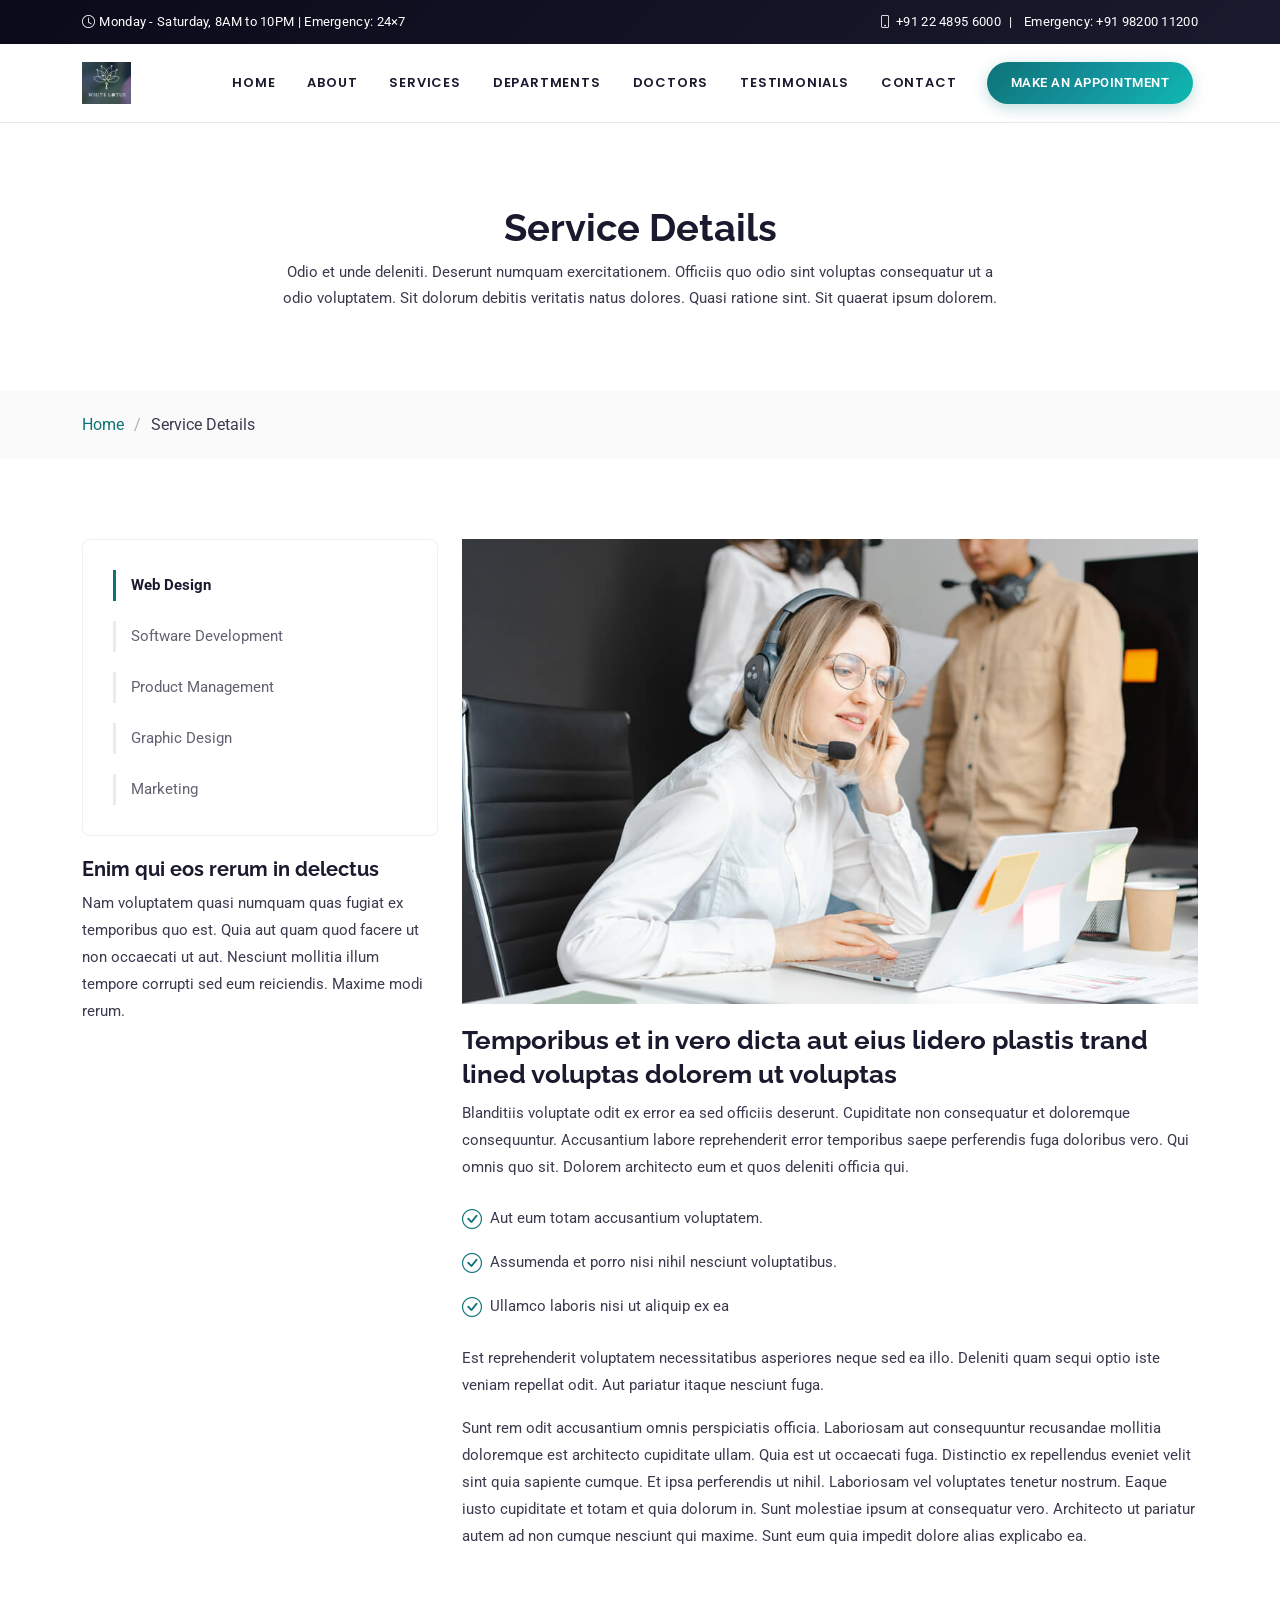
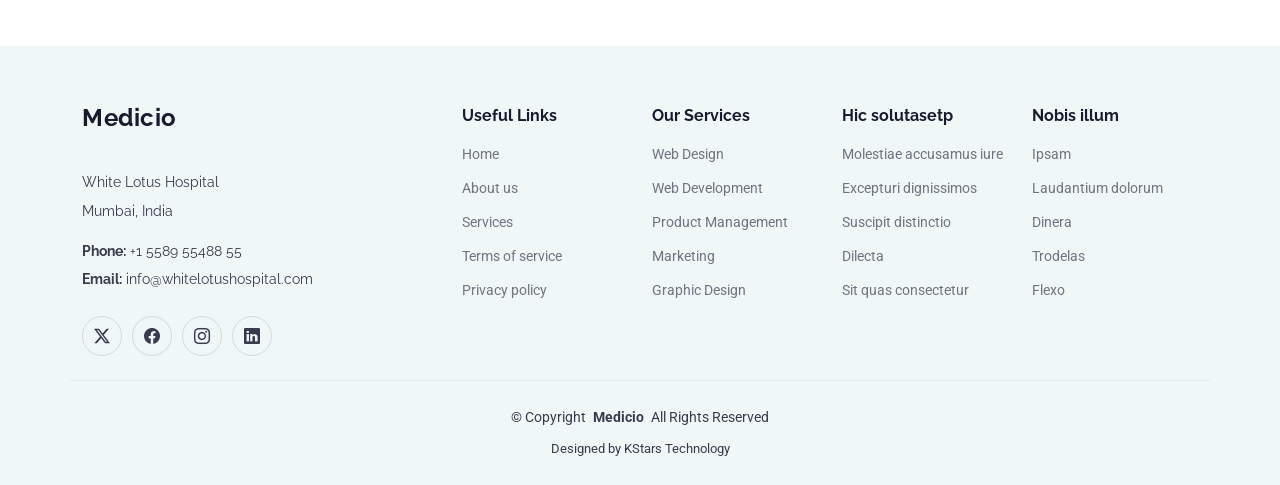
==== service-details.html @ 19445daf "Initial commit of MediCio template" ====
<!DOCTYPE html>
<html lang="en">

<head>
  <meta charset="utf-8">
  <meta content="width=device-width, initial-scale=1.0" name="viewport">
  <title>Service Details - White Lotus International Hospital & Research Center</title>
  <meta name="description" content="">
  <meta name="keywords" content="">

  <!-- Favicons -->
  <link href="assets/img/favicon.png" rel="icon">
  <link href="assets/img/apple-touch-icon.png" rel="apple-touch-icon">

  <!-- Fonts -->
  <link href="https://fonts.googleapis.com" rel="preconnect">
  <link href="https://fonts.gstatic.com" rel="preconnect" crossorigin>
  <link href="https://fonts.googleapis.com/css2?family=Roboto:ital,wght@0,100;0,300;0,400;0,500;0,700;0,900;1,100;1,300;1,400;1,500;1,700;1,900&family=Poppins:ital,wght@0,100;0,200;0,300;0,400;0,500;0,600;0,700;0,800;0,900;1,100;1,200;1,300;1,400;1,500;1,600;1,700;1,800;1,900&family=Raleway:ital,wght@0,100;0,200;0,300;0,400;0,500;0,600;0,700;0,800;0,900;1,100;1,200;1,300;1,400;1,500;1,600;1,700;1,800;1,900&display=swap" rel="stylesheet">

  <!-- Vendor CSS Files -->
  <link href="assets/vendor/bootstrap/css/bootstrap.min.css" rel="stylesheet">
  <link href="assets/vendor/bootstrap-icons/bootstrap-icons.css" rel="stylesheet">
  <link href="assets/vendor/aos/aos.css" rel="stylesheet">
  <link href="assets/vendor/fontawesome-free/css/all.min.css" rel="stylesheet">
  <link href="assets/vendor/glightbox/css/glightbox.min.css" rel="stylesheet">
  <link href="assets/vendor/swiper/swiper-bundle.min.css" rel="stylesheet">

  <!-- Main CSS File -->
  <link href="assets/css/main.css" rel="stylesheet">

  <!-- =======================================================
  * Template Name: Medicio
  * Template URL: https://bootstrapmade.com/medicio-free-bootstrap-theme/
  * Updated: Aug 07 2024 with Bootstrap v5.3.3
  * Author: BootstrapMade.com
  * License: https://bootstrapmade.com/license/
  ======================================================== -->
</head>

<body class="service-details-page">

  <header id="header" class="header sticky-top">

    <div class="topbar d-flex align-items-center">
      <div class="container d-flex justify-content-center justify-content-md-between">
        <div class="d-none d-md-flex align-items-center">
          <i class="bi bi-clock me-1"></i> Monday - Saturday, 8AM to 10PM | Emergency: 24×7
        </div>
        <div class="d-flex align-items-center">
          <i class="bi bi-phone me-1"></i> <a href="tel:+912248956000" class="text-decoration-none text-white">+91 22 4895 6000</a>
          <span class="mx-2 text-white">|</span>
          <i class="bi bi-ambulance me-1"></i> <a href="tel:+919820011200" class="text-decoration-none text-white">Emergency: +91 98200 11200</a>
        </div>
      </div>
    </div><!-- End Top Bar -->

    <div class="branding d-flex align-items-center">

      <div class="container position-relative d-flex align-items-center justify-content-end">
        <a href="index.html" class="logo d-flex align-items-center me-auto">
          <img src="assets/img/logo-filled.png" alt="White Lotus Hospital Logo">
          <!-- Uncomment the line below if you also wish to use a text logo -->
          <!-- <h1 class="sitename">Medicio</h1>  -->
        </a>

        <nav id="navmenu" class="navmenu">
          <ul>
            <li><a href="index.html">Home</a></li>
            <li><a href="index.html#about">About</a></li>
            <li><a href="index.html#services">Services</a></li>
            <li><a href="index.html#departments">Departments</a></li>
            <li><a href="index.html#doctors">Doctors</a></li>
            <li><a href="index.html#testimonials">Testimonials</a></li>
            <li><a href="index.html#contact">Contact</a></li>
          </ul>
          <i class="mobile-nav-toggle d-xl-none bi bi-list"></i>
        </nav>

        <a class="cta-btn" href="index.html#appointment">Make an Appointment</a>

      </div>

    </div>

  </header>

  <main class="main">

    <!-- Page Title -->
    <div class="page-title">
      <div class="heading">
        <div class="container">
          <div class="row d-flex justify-content-center text-center">
            <div class="col-lg-8">
              <h1 class="heading-title">Service Details</h1>
              <p class="mb-0">
                Odio et unde deleniti. Deserunt numquam exercitationem. Officiis quo
                odio sint voluptas consequatur ut a odio voluptatem. Sit dolorum
                debitis veritatis natus dolores. Quasi ratione sint. Sit quaerat
                ipsum dolorem.
              </p>
            </div>
          </div>
        </div>
      </div>
      <nav class="breadcrumbs">
        <div class="container">
          <ol>
            <li><a href="index.html">Home</a></li>
            <li class="current">Service Details</li>
          </ol>
        </div>
      </nav>
    </div><!-- End Page Title -->

    <!-- Service Details Section -->
    <section id="service-details" class="service-details section">

      <div class="container">

        <div class="row gy-4">

          <div class="col-lg-4" data-aos="fade-up" data-aos-delay="100">
            <div class="services-list">
              <a href="#" class="active">Web Design</a>
              <a href="#">Software Development</a>
              <a href="#">Product Management</a>
              <a href="#">Graphic Design</a>
              <a href="#">Marketing</a>
            </div>

            <h4>Enim qui eos rerum in delectus</h4>
            <p>Nam voluptatem quasi numquam quas fugiat ex temporibus quo est. Quia aut quam quod facere ut non occaecati ut aut. Nesciunt mollitia illum tempore corrupti sed eum reiciendis. Maxime modi rerum.</p>
          </div>

          <div class="col-lg-8" data-aos="fade-up" data-aos-delay="200">
            <img src="assets/img/services.jpg" alt="" class="img-fluid services-img">
            <h3>Temporibus et in vero dicta aut eius lidero plastis trand lined voluptas dolorem ut voluptas</h3>
            <p>
              Blanditiis voluptate odit ex error ea sed officiis deserunt. Cupiditate non consequatur et doloremque consequuntur. Accusantium labore reprehenderit error temporibus saepe perferendis fuga doloribus vero. Qui omnis quo sit. Dolorem architecto eum et quos deleniti officia qui.
            </p>
            <ul>
              <li><i class="bi bi-check-circle"></i> <span>Aut eum totam accusantium voluptatem.</span></li>
              <li><i class="bi bi-check-circle"></i> <span>Assumenda et porro nisi nihil nesciunt voluptatibus.</span></li>
              <li><i class="bi bi-check-circle"></i> <span>Ullamco laboris nisi ut aliquip ex ea</span></li>
            </ul>
            <p>
              Est reprehenderit voluptatem necessitatibus asperiores neque sed ea illo. Deleniti quam sequi optio iste veniam repellat odit. Aut pariatur itaque nesciunt fuga.
            </p>
            <p>
              Sunt rem odit accusantium omnis perspiciatis officia. Laboriosam aut consequuntur recusandae mollitia doloremque est architecto cupiditate ullam. Quia est ut occaecati fuga. Distinctio ex repellendus eveniet velit sint quia sapiente cumque. Et ipsa perferendis ut nihil. Laboriosam vel voluptates tenetur nostrum. Eaque iusto cupiditate et totam et quia dolorum in. Sunt molestiae ipsum at consequatur vero. Architecto ut pariatur autem ad non cumque nesciunt qui maxime. Sunt eum quia impedit dolore alias explicabo ea.
            </p>
          </div>

        </div>

      </div>

    </section><!-- /Service Details Section -->

  </main>

  <footer id="footer" class="footer light-background">

    <div class="container footer-top">
      <div class="row gy-4">
        <div class="col-lg-4 col-md-6 footer-about">
          <a href="index.html" class="logo d-flex align-items-center">
            <span class="sitename">Medicio</span>
          </a>
          <div class="footer-contact pt-3">
            <p>White Lotus Hospital</p>
            <p>Mumbai, India</p>
            <p class="mt-3"><strong>Phone:</strong> <span>+1 5589 55488 55</span></p>
            <p><strong>Email:</strong> <span>info@whitelotushospital.com</span></p>
          </div>
          <div class="social-links d-flex mt-4">
            <a href=""><i class="bi bi-twitter-x"></i></a>
            <a href=""><i class="bi bi-facebook"></i></a>
            <a href=""><i class="bi bi-instagram"></i></a>
            <a href=""><i class="bi bi-linkedin"></i></a>
          </div>
        </div>

        <div class="col-lg-2 col-md-3 footer-links">
          <h4>Useful Links</h4>
          <ul>
            <li><a href="#">Home</a></li>
            <li><a href="#">About us</a></li>
            <li><a href="#">Services</a></li>
            <li><a href="#">Terms of service</a></li>
            <li><a href="#">Privacy policy</a></li>
          </ul>
        </div>

        <div class="col-lg-2 col-md-3 footer-links">
          <h4>Our Services</h4>
          <ul>
            <li><a href="#">Web Design</a></li>
            <li><a href="#">Web Development</a></li>
            <li><a href="#">Product Management</a></li>
            <li><a href="#">Marketing</a></li>
            <li><a href="#">Graphic Design</a></li>
          </ul>
        </div>

        <div class="col-lg-2 col-md-3 footer-links">
          <h4>Hic solutasetp</h4>
          <ul>
            <li><a href="#">Molestiae accusamus iure</a></li>
            <li><a href="#">Excepturi dignissimos</a></li>
            <li><a href="#">Suscipit distinctio</a></li>
            <li><a href="#">Dilecta</a></li>
            <li><a href="#">Sit quas consectetur</a></li>
          </ul>
        </div>

        <div class="col-lg-2 col-md-3 footer-links">
          <h4>Nobis illum</h4>
          <ul>
            <li><a href="#">Ipsam</a></li>
            <li><a href="#">Laudantium dolorum</a></li>
            <li><a href="#">Dinera</a></li>
            <li><a href="#">Trodelas</a></li>
            <li><a href="#">Flexo</a></li>
          </ul>
        </div>

      </div>
    </div>

    <div class="container copyright text-center mt-4">
      <p>© <span>Copyright</span> <strong class="px-1 sitename">Medicio</strong> <span>All Rights Reserved</span></p>
      <div class="credits">
        <!-- All the links in the footer should remain intact. -->
        <!-- You can delete the links only if you've purchased the pro version. -->
        <!-- Licensing information: https://bootstrapmade.com/license/ -->
        <!-- Purchase the pro version with working PHP/AJAX contact form: [buy-url] -->
        Designed by KStars Technology
      </div>
    </div>

  </footer>

  <!-- Scroll Top -->
  <a href="#" id="scroll-top" class="scroll-top d-flex align-items-center justify-content-center"><i class="bi bi-arrow-up-short"></i></a>

  <!-- Preloader -->
  <div id="preloader"></div>

  <!-- Vendor JS Files -->
  <script src="assets/vendor/bootstrap/js/bootstrap.bundle.min.js"></script>
  <script src="assets/vendor/php-email-form/validate.js"></script>
  <script src="assets/vendor/aos/aos.js"></script>
  <script src="assets/vendor/glightbox/js/glightbox.min.js"></script>
  <script src="assets/vendor/purecounter/purecounter_vanilla.js"></script>
  <script src="assets/vendor/swiper/swiper-bundle.min.js"></script>

  <!-- Main JS File -->
  <script src="assets/js/main.js"></script>

</body>

</html>
---- assets/css/main.css ----
/**
* Template Name: Medicio — White Lotus Premium Redesign
* Redesigned for White Lotus International Hospital & Research Center
*/

/*--------------------------------------------------------------
# Premium Design System — Variables
--------------------------------------------------------------*/
:root {
  --default-font: "Roboto", system-ui, -apple-system, "Segoe UI", "Helvetica Neue", Arial, sans-serif;
  --heading-font: "Raleway", sans-serif;
  --nav-font: "Poppins", sans-serif;
}

:root {
  --background-color: #ffffff;
  --default-color: #3a3a4e;
  --heading-color: #1a1a2e;
  --accent-color: #0d7377;
  --accent-light: #14919b;
  --accent-gradient: linear-gradient(135deg, #0d7377 0%, #14919b 50%, #0fb9b1 100%);
  --accent-glow: rgba(13, 115, 119, 0.25);
  --gold-accent: #d4a853;
  --surface-color: #ffffff;
  --contrast-color: #ffffff;
  --card-shadow: 0 8px 32px rgba(26, 26, 46, 0.08);
  --card-shadow-hover: 0 16px 48px rgba(13, 115, 119, 0.15);
  --border-radius: 16px;
  --border-radius-sm: 8px;
  --transition-smooth: all 0.4s cubic-bezier(0.25, 0.46, 0.45, 0.94);
}

:root {
  --nav-color: #1a1a2e;
  --nav-hover-color: #0d7377;
  --nav-mobile-background-color: #ffffff;
  --nav-dropdown-background-color: #ffffff;
  --nav-dropdown-color: #3a3a4e;
  --nav-dropdown-hover-color: #0d7377;
}

.light-background {
  --background-color: #f0f7f7;
  --surface-color: #ffffff;
}

.dark-background {
  --background-color: #0a0a1a;
  --default-color: #e0e0ec;
  --heading-color: #ffffff;
  --surface-color: #16162a;
  --contrast-color: #ffffff;
}

.accent-background {
  --background-color: #0d7377;
  --default-color: #ffffff;
  --heading-color: #ffffff;
  --surface-color: #14919b;
}

:root {
  scroll-behavior: smooth;
}

/*--------------------------------------------------------------
# Global Reset & Typography
--------------------------------------------------------------*/
* {
  box-sizing: border-box;
}

body {
  color: var(--default-color);
  background-color: var(--background-color);
  font-family: var(--default-font);
  line-height: 1.7;
  font-size: 15px;
  -webkit-font-smoothing: antialiased;
  -moz-osx-font-smoothing: grayscale;
}

a {
  color: var(--accent-color);
  text-decoration: none;
  transition: var(--transition-smooth);
}

a:hover {
  color: var(--accent-light);
  text-decoration: none;
}

h1, h2, h3, h4, h5, h6 {
  color: var(--heading-color);
  font-family: var(--heading-font);
  line-height: 1.3;
}

::selection {
  background: var(--accent-color);
  color: #fff;
}

img {
  max-width: 100%;
  height: auto;
}

/* Pulsating Play Button */
.pulsating-play-btn {
  width: 94px;
  height: 94px;
  background: radial-gradient(var(--accent-color) 50%, rgba(13, 115, 119, 0.25) 52%);
  border-radius: 50%;
  display: block;
  position: relative;
  overflow: hidden;
}

.pulsating-play-btn:before {
  content: "";
  position: absolute;
  width: 120px;
  height: 120px;
  animation: pulsate-play-btn 2s forwards infinite steps;
  opacity: 1;
  border-radius: 50%;
  border: 5px solid rgba(13, 115, 119, 0.7);
  top: -15%;
  left: -15%;
  background: transparent;
}

.pulsating-play-btn:after {
  content: "";
  position: absolute;
  left: 50%;
  top: 50%;
  transform: translateX(-40%) translateY(-50%);
  width: 0;
  height: 0;
  border-top: 10px solid transparent;
  border-bottom: 10px solid transparent;
  border-left: 15px solid #fff;
  z-index: 100;
  transition: all 400ms cubic-bezier(0.55, 0.055, 0.675, 0.19);
}

.pulsating-play-btn:hover:before {
  content: "";
  position: absolute;
  left: 50%;
  top: 50%;
  transform: translateX(-40%) translateY(-50%);
  width: 0;
  height: 0;
  border: none;
  border-top: 10px solid transparent;
  border-bottom: 10px solid transparent;
  border-left: 15px solid #fff;
  z-index: 200;
  animation: none;
  border-radius: 0;
}

.pulsating-play-btn:hover:after {
  border-left: 15px solid var(--accent-color);
  transform: scale(20);
}

@keyframes pulsate-play-btn {
  0% { transform: scale(0.6); opacity: 1; }
  100% { transform: scale(1); opacity: 0; }
}

/* PHP Email Form Messages */
.php-email-form .error-message {
  display: none;
  background: #e63946;
  color: #fff;
  text-align: left;
  padding: 15px;
  margin-bottom: 24px;
  font-weight: 600;
  border-radius: var(--border-radius-sm);
}

.php-email-form .sent-message {
  display: none;
  color: #fff;
  background: linear-gradient(135deg, #059652, #0d7377);
  text-align: center;
  padding: 15px;
  margin-bottom: 24px;
  font-weight: 600;
  border-radius: var(--border-radius-sm);
}

.php-email-form .loading {
  display: none;
  background: var(--surface-color);
  text-align: center;
  padding: 15px;
  margin-bottom: 24px;
}

.php-email-form .loading:before {
  content: "";
  display: inline-block;
  border-radius: 50%;
  width: 24px;
  height: 24px;
  margin: 0 10px -6px 0;
  border: 3px solid var(--accent-color);
  border-top-color: transparent;
  animation: php-email-form-loading 0.8s linear infinite;
}

@keyframes php-email-form-loading {
  0% { transform: rotate(0deg); }
  100% { transform: rotate(360deg); }
}

/*--------------------------------------------------------------
# Header — Sleek & Premium
--------------------------------------------------------------*/
.header {
  color: var(--default-color);
  background-color: rgba(255, 255, 255, 0.97);
  backdrop-filter: blur(16px);
  -webkit-backdrop-filter: blur(16px);
  transition: var(--transition-smooth);
  z-index: 997;
  box-shadow: 0 1px 0 rgba(0, 0, 0, 0.05);
}

.header .topbar {
  background: linear-gradient(135deg, #0a0a1a 0%, #1a1a2e 100%);
  color: var(--contrast-color);
  height: 44px;
  padding: 0;
  font-size: 13px;
  letter-spacing: 0.3px;
  transition: var(--transition-smooth);
}

.header .branding {
  min-height: 70px;
  padding: 10px 0;
}

.header .logo {
  line-height: 1;
}

.header .logo img {
  max-height: 42px;
  margin-right: 10px;
  transition: var(--transition-smooth);
}

.header .logo img:hover {
  transform: scale(1.05);
}

.header .logo h1 {
  font-size: 28px;
  margin: 0;
  font-weight: 700;
  color: var(--heading-color);
  letter-spacing: -0.5px;
}

.header .cta-btn,
.header .cta-btn:focus {
  color: var(--contrast-color);
  background: var(--accent-gradient);
  font-size: 13px;
  padding: 10px 24px;
  margin: 0 5px 0 30px;
  border-radius: 50px;
  font-weight: 600;
  letter-spacing: 0.5px;
  text-transform: uppercase;
  transition: var(--transition-smooth);
  box-shadow: 0 4px 15px var(--accent-glow);
  border: none;
}

.header .cta-btn:hover,
.header .cta-btn:focus:hover {
  color: var(--contrast-color);
  transform: translateY(-2px);
  box-shadow: 0 8px 25px var(--accent-glow);
}

/*--------------------------------------------------------------
# Navigation Menu
--------------------------------------------------------------*/
@media (min-width: 1200px) {
  .navmenu { padding: 0; }
  .navmenu ul { margin: 0; padding: 0; display: flex; list-style: none; align-items: center; }
  .navmenu li { position: relative; }

  .navmenu a,
  .navmenu a:focus {
    color: var(--nav-color);
    padding: 18px 16px;
    font-size: 13px;
    font-family: var(--nav-font);
    font-weight: 600;
    text-transform: uppercase;
    letter-spacing: 0.8px;
    display: flex;
    align-items: center;
    justify-content: space-between;
    white-space: nowrap;
    transition: var(--transition-smooth);
    position: relative;
  }

  .navmenu a::after {
    content: '';
    position: absolute;
    bottom: 12px;
    left: 16px;
    right: 16px;
    height: 2px;
    background: var(--accent-gradient);
    border-radius: 2px;
    transform: scaleX(0);
    transition: transform 0.3s ease;
  }

  .navmenu a:hover::after,
  .navmenu .active::after {
    transform: scaleX(1);
  }

  .navmenu a i, .navmenu a:focus i {
    font-size: 12px;
    line-height: 0;
    margin-left: 5px;
    transition: 0.3s;
  }

  .navmenu li:last-child a { padding-right: 0; }
  .navmenu li:last-child a::after { display: none; }

  .navmenu li:hover>a,
  .navmenu .active,
  .navmenu .active:focus {
    color: var(--nav-hover-color);
  }

  .navmenu .dropdown ul {
    margin: 0;
    padding: 12px 0;
    background: var(--nav-dropdown-background-color);
    display: block;
    position: absolute;
    visibility: hidden;
    left: 14px;
    top: 130%;
    opacity: 0;
    transition: 0.3s;
    border-radius: var(--border-radius-sm);
    z-index: 99;
    box-shadow: 0 12px 40px rgba(0,0,0,0.12);
    border: 1px solid rgba(0,0,0,0.04);
  }

  .navmenu .dropdown ul li { min-width: 220px; }

  .navmenu .dropdown ul a {
    padding: 10px 24px;
    font-size: 14px;
    text-transform: none;
    color: var(--nav-dropdown-color);
    letter-spacing: 0;
  }

  .navmenu .dropdown ul a::after { display: none; }
  .navmenu .dropdown ul a i { font-size: 12px; }

  .navmenu .dropdown ul a:hover,
  .navmenu .dropdown ul .active:hover,
  .navmenu .dropdown ul li:hover>a {
    color: var(--nav-dropdown-hover-color);
    background: rgba(13, 115, 119, 0.05);
  }

  .navmenu .dropdown:hover>ul { opacity: 1; top: 100%; visibility: visible; }
  .navmenu .dropdown .dropdown ul { top: 0; left: -90%; visibility: hidden; }
  .navmenu .dropdown .dropdown:hover>ul { opacity: 1; top: 0; left: -100%; visibility: visible; }
}

/* Navmenu - Mobile */
@media (max-width: 1199px) {
  .mobile-nav-toggle {
    color: var(--nav-color);
    font-size: 28px;
    line-height: 0;
    margin-right: 10px;
    cursor: pointer;
    transition: color 0.3s;
  }

  .navmenu { padding: 0; z-index: 9997; }

  .navmenu ul {
    display: none;
    list-style: none;
    position: absolute;
    inset: 60px 20px 20px 20px;
    padding: 10px 0;
    margin: 0;
    border-radius: var(--border-radius);
    background-color: var(--nav-mobile-background-color);
    overflow-y: auto;
    transition: 0.3s;
    z-index: 9998;
    box-shadow: 0 16px 48px rgba(0, 0, 0, 0.15);
  }

  .navmenu a, .navmenu a:focus {
    color: var(--nav-dropdown-color);
    padding: 12px 20px;
    font-family: var(--nav-font);
    font-size: 16px;
    font-weight: 500;
    display: flex;
    align-items: center;
    justify-content: space-between;
    white-space: nowrap;
    transition: 0.3s;
  }

  .navmenu a i, .navmenu a:focus i {
    font-size: 12px; line-height: 0; margin-left: 5px;
    width: 30px; height: 30px;
    display: flex; align-items: center; justify-content: center;
    border-radius: 50%;
    transition: 0.3s;
    background-color: rgba(13, 115, 119, 0.08);
  }

  .navmenu a i:hover, .navmenu a:focus i:hover {
    background-color: var(--accent-color);
    color: var(--contrast-color);
  }

  .navmenu a:hover, .navmenu .active, .navmenu .active:focus {
    color: var(--nav-dropdown-hover-color);
  }

  .navmenu .active i, .navmenu .active:focus i {
    background-color: var(--accent-color);
    color: var(--contrast-color);
    transform: rotate(180deg);
  }

  .navmenu .dropdown ul {
    position: static; display: none; z-index: 99; padding: 10px 0; margin: 10px 20px;
    background-color: var(--nav-dropdown-background-color);
    border: 1px solid rgba(0,0,0,0.06); box-shadow: none;
    transition: all 0.5s ease-in-out;
    border-radius: var(--border-radius-sm);
  }

  .navmenu .dropdown ul ul { background-color: rgba(33, 37, 41, 0.06); }
  .navmenu .dropdown>.dropdown-active { display: block; background-color: rgba(33, 37, 41, 0.03); }
  .mobile-nav-active { overflow: hidden; }

  .mobile-nav-active .mobile-nav-toggle {
    color: #fff; position: absolute; font-size: 32px;
    top: 15px; right: 15px; margin-right: 0; z-index: 9999;
  }

  .mobile-nav-active .navmenu {
    position: fixed; overflow: hidden; inset: 0;
    background: rgba(10, 10, 26, 0.85);
    backdrop-filter: blur(8px);
    transition: 0.3s;
  }

  .mobile-nav-active .navmenu>ul { display: block; }
}

/*--------------------------------------------------------------
# Footer — Dark Luxe
--------------------------------------------------------------*/
.footer {
  color: var(--default-color);
  background-color: var(--background-color);
  font-size: 14px;
  position: relative;
}

.footer .footer-top { padding-top: 60px; }

.footer .footer-about .logo { line-height: 1; margin-bottom: 25px; }
.footer .footer-about .logo img { max-height: 40px; margin-right: 6px; }

.footer .footer-about .logo span {
  color: var(--heading-color);
  font-family: var(--heading-font);
  font-size: 24px;
  font-weight: 700;
  letter-spacing: 0.5px;
}

.footer .footer-about p { font-size: 14px; font-family: var(--heading-font); }

.footer .social-links a {
  display: flex; align-items: center; justify-content: center;
  width: 40px; height: 40px; border-radius: 50%;
  border: 1px solid rgba(0, 0, 0, 0.12);
  font-size: 16px;
  color: var(--default-color);
  margin-right: 10px;
  transition: var(--transition-smooth);
}

.footer .social-links a:hover {
  color: var(--contrast-color);
  background: var(--accent-gradient);
  border-color: transparent;
  transform: translateY(-3px);
  box-shadow: 0 6px 20px var(--accent-glow);
}

.footer h4 { font-size: 16px; font-weight: 700; position: relative; padding-bottom: 12px; }
.footer .footer-links { margin-bottom: 30px; }
.footer .footer-links ul { list-style: none; padding: 0; margin: 0; }
.footer .footer-links ul i { padding-right: 2px; font-size: 12px; line-height: 0; }
.footer .footer-links ul li { padding: 10px 0; display: flex; align-items: center; }
.footer .footer-links ul li:first-child { padding-top: 0; }

.footer .footer-links ul a {
  color: color-mix(in srgb, var(--default-color), transparent 30%);
  display: inline-block; line-height: 1;
  transition: var(--transition-smooth);
}

.footer .footer-links ul a:hover {
  color: var(--accent-color);
  padding-left: 4px;
}

.footer .footer-contact p { margin-bottom: 5px; }

.footer .copyright {
  padding: 25px 0;
  border-top: 1px solid rgba(0, 0, 0, 0.06);
}

.footer .copyright p { margin-bottom: 0; }
.footer .credits { margin-top: 8px; font-size: 13px; }

/*--------------------------------------------------------------
# Preloader — Elegant Spinner
--------------------------------------------------------------*/
#preloader {
  position: fixed;
  inset: 0;
  z-index: 9999;
  overflow: hidden;
  background-color: #0a0a1a;
  transition: all 0.6s ease-out;
}

#preloader:before {
  content: "";
  position: fixed;
  top: calc(50% - 30px);
  left: calc(50% - 30px);
  border: 3px solid rgba(13, 115, 119, 0.15);
  border-top: 3px solid var(--accent-color);
  border-radius: 50%;
  width: 60px;
  height: 60px;
  animation: animate-preloader 0.8s linear infinite;
}

@keyframes animate-preloader {
  0% { transform: rotate(0deg); }
  100% { transform: rotate(360deg); }
}

/*--------------------------------------------------------------
# Scroll Top — Pill Shape
--------------------------------------------------------------*/
.scroll-top {
  position: fixed;
  visibility: hidden;
  opacity: 0;
  right: 15px;
  bottom: 15px;
  z-index: 99999;
  background: var(--accent-gradient);
  width: 44px;
  height: 44px;
  border-radius: 50%;
  transition: var(--transition-smooth);
  box-shadow: 0 4px 15px var(--accent-glow);
}

.scroll-top i { font-size: 24px; color: var(--contrast-color); line-height: 0; }

.scroll-top:hover {
  transform: translateY(-4px);
  box-shadow: 0 8px 25px var(--accent-glow);
  color: var(--contrast-color);
}

.scroll-top.active { visibility: visible; opacity: 1; }

@media screen and (max-width: 768px) {
  [data-aos-delay] { transition-delay: 0 !important; }
}

/*--------------------------------------------------------------
# Page Titles & Breadcrumbs
--------------------------------------------------------------*/
.page-title {
  color: var(--default-color);
  background-color: var(--background-color);
  position: relative;
}

.page-title .heading {
  padding: 80px 0;
  border-top: 1px solid rgba(0, 0, 0, 0.04);
}

.page-title .heading h1 { font-size: 38px; font-weight: 700; }
.page-title nav { background-color: rgba(0, 0, 0, 0.02); padding: 20px 0; }
.page-title nav ol { display: flex; flex-wrap: wrap; list-style: none; padding: 0; margin: 0; font-size: 16px; }
.page-title nav ol li+li { padding-left: 10px; }
.page-title nav ol li+li::before { content: "/"; display: inline-block; padding-right: 10px; color: rgba(0, 0, 0, 0.3); }

/*--------------------------------------------------------------
# Global Sections
--------------------------------------------------------------*/
section, .section {
  color: var(--default-color);
  background-color: var(--background-color);
  padding: 80px 0;
  scroll-margin-top: 120px;
  overflow: clip;
}

@media (max-width: 1199px) {
  section, .section { scroll-margin-top: 100px; }
}

/*--------------------------------------------------------------
# Section Titles — Refined
--------------------------------------------------------------*/
.section-title {
  text-align: center;
  padding-bottom: 60px;
  position: relative;
}

.section-title h2 {
  font-size: 36px;
  font-weight: 800;
  margin-bottom: 15px;
  padding-bottom: 20px;
  position: relative;
  letter-spacing: -0.5px;
  color: var(--heading-color);
}

.section-title h2:after {
  content: "";
  position: absolute;
  display: block;
  width: 60px;
  height: 3px;
  background: var(--accent-gradient);
  left: 0;
  right: 0;
  bottom: 0;
  margin: auto;
  border-radius: 3px;
}

.section-title p {
  margin-bottom: 0;
  font-size: 16px;
  color: color-mix(in srgb, var(--default-color), transparent 25%);
}

/*--------------------------------------------------------------
# Hero Section — Cinematic Full-Width
--------------------------------------------------------------*/
.hero {
  padding: 0;
}

.hero .carousel {
  width: 100%;
  min-height: 85vh;
  padding: 0;
  margin: 0;
  position: relative;
}

@media (max-height: 500px), (max-width: 580px) {
  .hero .carousel { min-height: 100vh; }
}

.hero img {
  position: absolute;
  inset: 0;
  display: block;
  width: 100%;
  height: 100%;
  object-fit: cover;
  z-index: 1;
  filter: brightness(0.45);
  transition: filter 1.2s ease;
}

.hero .carousel-item {
  position: absolute;
  inset: 0;
  background-size: cover;
  background-position: center;
  background-repeat: no-repeat;
  display: flex;
  justify-content: center;
  align-items: center;
}

.hero .container {
  background: rgba(10, 10, 26, 0.55);
  backdrop-filter: blur(12px);
  -webkit-backdrop-filter: blur(12px);
  position: relative;
  text-align: center;
  padding: 50px 40px;
  margin-bottom: 0;
  border-top: none;
  border: 1px solid rgba(255, 255, 255, 0.08);
  border-radius: var(--border-radius);
  z-index: 3;
  max-width: 800px;
}

@media (max-width: 1200px) {
  .hero .container { margin-left: 30px; margin-right: 30px; }
}

.hero h2 {
  margin-bottom: 20px;
  font-size: 42px;
  font-weight: 800;
  color: #ffffff;
  letter-spacing: -0.5px;
  line-height: 1.2;
  text-shadow: 0 2px 20px rgba(0,0,0,0.3);
}

@media (max-width: 768px) {
  .hero h2 { font-size: 28px; }
}

.hero p {
  color: rgba(255, 255, 255, 0.85);
  font-size: 16px;
  line-height: 1.7;
  margin-bottom: 10px;
}

.hero .btn-get-started {
  font-weight: 600;
  font-size: 13px;
  letter-spacing: 1.5px;
  text-transform: uppercase;
  display: inline-block;
  padding: 14px 36px;
  transition: var(--transition-smooth);
  margin: 10px;
  border-radius: 50px;
  color: #ffffff;
  background: var(--accent-gradient);
  box-shadow: 0 4px 20px var(--accent-glow);
  border: none;
}

.hero .btn-get-started:hover {
  transform: translateY(-3px);
  box-shadow: 0 8px 30px var(--accent-glow);
}

.hero .carousel-control-prev { justify-content: start; }
@media (min-width: 640px) { .hero .carousel-control-prev { padding-left: 15px; } }
.hero .carousel-control-next { justify-content: end; }
@media (min-width: 640px) { .hero .carousel-control-next { padding-right: 15px; } }

.hero .carousel-control-next-icon,
.hero .carousel-control-prev-icon {
  background: none;
  font-size: 26px;
  line-height: 0;
  background: rgba(255, 255, 255, 0.12);
  backdrop-filter: blur(8px);
  border-radius: 50%;
  color: #fff;
  transition: var(--transition-smooth);
  width: 54px;
  height: 54px;
  display: flex;
  align-items: center;
  justify-content: center;
  border: 1px solid rgba(255, 255, 255, 0.15);
}

.hero .carousel-control-prev, .hero .carousel-control-next { transition: 0.3s; opacity: 0.7; }
.hero .carousel-control-prev:focus, .hero .carousel-control-next:focus { opacity: 0.7; }
.hero .carousel-control-prev:hover, .hero .carousel-control-next:hover { opacity: 1; }

.hero .carousel-control-prev:hover .carousel-control-next-icon,
.hero .carousel-control-prev:hover .carousel-control-prev-icon,
.hero .carousel-control-next:hover .carousel-control-next-icon,
.hero .carousel-control-next:hover .carousel-control-prev-icon {
  background: var(--accent-color);
  border-color: var(--accent-color);
}

.hero .carousel-indicators li {
  cursor: pointer;
  background: rgba(255, 255, 255, 0.5);
  overflow: hidden;
  border: 0;
  width: 12px;
  height: 12px;
  border-radius: 50%;
  opacity: 1;
  transition: 0.3s;
}

.hero .carousel-indicators li.active {
  background: var(--accent-color);
  box-shadow: 0 0 10px var(--accent-glow);
}

/*--------------------------------------------------------------
# Featured Services — Glass Cards
--------------------------------------------------------------*/
.featured-services .service-item {
  background: var(--surface-color);
  border: 1px solid rgba(0, 0, 0, 0.04);
  box-shadow: var(--card-shadow);
  padding: 45px 30px;
  transition: var(--transition-smooth);
  height: 100%;
  position: relative;
  z-index: 1;
  border-radius: var(--border-radius);
  overflow: hidden;
}

.featured-services .service-item:before {
  content: "";
  position: absolute;
  background: var(--accent-gradient);
  inset: 100% 0 0 0;
  transition: all 0.5s cubic-bezier(0.25, 0.46, 0.45, 0.94);
  z-index: -1;
  border-radius: var(--border-radius);
}

.featured-services .service-item .icon { margin-bottom: 15px; }

.featured-services .service-item .icon i {
  color: var(--accent-color);
  font-size: 38px;
  transition: var(--transition-smooth);
}

.featured-services .service-item h4 {
  font-weight: 700;
  margin-bottom: 12px;
  font-size: 19px;
}

.featured-services .service-item h4 a {
  color: var(--heading-color);
  transition: var(--transition-smooth);
}

.featured-services .service-item p {
  line-height: 1.7;
  font-size: 14px;
  margin-bottom: 0;
  transition: var(--transition-smooth);
}

.featured-services .service-item:hover {
  transform: translateY(-8px);
  box-shadow: var(--card-shadow-hover);
}

.featured-services .service-item:hover h4 a,
.featured-services .service-item:hover .icon i,
.featured-services .service-item:hover p {
  color: var(--contrast-color);
}

.featured-services .service-item:hover:before {
  inset: 0;
}

/*--------------------------------------------------------------
# Call To Action — Gradient Banner
--------------------------------------------------------------*/
.call-to-action {
  padding: 100px 0;
  position: relative;
  clip-path: inset(0);
  background: linear-gradient(135deg, #0a0a1a 0%, #1a1a2e 100%);
}

.call-to-action .container { position: relative; z-index: 3; }

.call-to-action h3 {
  font-size: 32px;
  font-weight: 800;
  color: #ffffff;
  letter-spacing: -0.5px;
}

.call-to-action p {
  color: rgba(255, 255, 255, 0.75);
  font-size: 16px;
  line-height: 1.7;
}

.call-to-action .cta-btn {
  font-family: var(--heading-font);
  font-weight: 600;
  font-size: 14px;
  letter-spacing: 1.5px;
  text-transform: uppercase;
  display: inline-block;
  padding: 14px 40px;
  border-radius: 50px;
  transition: var(--transition-smooth);
  margin: 10px;
  border: 2px solid rgba(255, 255, 255, 0.25);
  color: #ffffff;
  background: transparent;
}

.call-to-action .cta-btn:hover {
  background: var(--accent-gradient);
  border-color: transparent;
  transform: translateY(-3px);
  box-shadow: 0 8px 25px var(--accent-glow);
}

/*--------------------------------------------------------------
# About Section — Clean Split
--------------------------------------------------------------*/
.about .content h3 {
  font-size: 1.75rem;
  font-weight: 800;
  letter-spacing: -0.3px;
}

.about .content ul { list-style: none; padding: 0; }

.about .content ul li { padding: 10px 0 0 0; display: flex; }

.about .content ul i {
  color: var(--accent-color);
  margin-right: 0.5rem;
  line-height: 1.2;
  font-size: 1.25rem;
}

.about .content p:last-child { margin-bottom: 0; }

.about .pulsating-play-btn {
  position: absolute;
  left: calc(50% - 47px);
  top: calc(50% - 47px);
}

.about .col-lg-6.position-relative img {
  border-radius: var(--border-radius);
  box-shadow: var(--card-shadow);
}

/*--------------------------------------------------------------
# Stats Section — Glassmorphism Counters
--------------------------------------------------------------*/
.stats .stats-item {
  background: var(--surface-color);
  border: 1px solid rgba(0, 0, 0, 0.04);
  box-shadow: var(--card-shadow);
  padding: 35px;
  border-radius: var(--border-radius);
  transition: var(--transition-smooth);
}

.stats .stats-item:hover {
  transform: translateY(-4px);
  box-shadow: var(--card-shadow-hover);
}

.stats .stats-item i {
  color: var(--accent-color);
  font-size: 44px;
  line-height: 0;
  margin-right: 20px;
}

.stats .stats-item span {
  color: var(--heading-color);
  font-size: 40px;
  display: block;
  font-weight: 800;
  letter-spacing: -1px;
}

.stats .stats-item p {
  padding: 0; margin: 0;
  font-family: var(--heading-font);
  font-size: 15px;
  color: color-mix(in srgb, var(--default-color), transparent 20%);
  font-weight: 500;
}

/*--------------------------------------------------------------
# Features / Why Choose Us — Premium
--------------------------------------------------------------*/
.features .features-image {
  position: relative;
  min-height: 400px;
}

.features .features-image img {
  position: absolute;
  inset: 0;
  display: block;
  width: 100%;
  height: 100%;
  object-fit: cover;
  z-index: 1;
  border-radius: var(--border-radius);
  box-shadow: var(--card-shadow);
}

.features h3 {
  font-size: 28px;
  font-weight: 800;
  margin-bottom: 20px;
  padding-bottom: 20px;
  position: relative;
  letter-spacing: -0.3px;
}

.features h3:after {
  content: "";
  background: var(--accent-gradient);
  position: absolute;
  display: block;
  width: 50px;
  height: 3px;
  left: 0;
  bottom: 0;
  border-radius: 3px;
}

.features .icon-box { margin-top: 40px; }

.features .icon-box i {
  color: var(--accent-color);
  background: linear-gradient(135deg, rgba(13, 115, 119, 0.08), rgba(15, 185, 177, 0.08));
  display: flex;
  align-items: center;
  justify-content: center;
  margin-right: 25px;
  font-size: 26px;
  width: 56px;
  height: 56px;
  border-radius: 12px;
  line-height: 0;
  box-shadow: none;
  transition: var(--transition-smooth);
  flex-shrink: 0;
}

.features .icon-box:hover i {
  background: var(--accent-gradient);
  color: var(--contrast-color);
  transform: scale(1.08);
  box-shadow: 0 6px 20px var(--accent-glow);
}

.features .icon-box h4 { font-weight: 700; margin-bottom: 8px; font-size: 17px; }
.features .icon-box h4 a { color: var(--heading-color); transition: 0.3s; }
.features .icon-box h4 a:hover { color: var(--accent-color); }
.features .icon-box p { line-height: 1.7; font-size: 14px; margin-bottom: 0; }

/*--------------------------------------------------------------
# Services — Elevated Cards
--------------------------------------------------------------*/
.services .service-item {
  text-align: center;
  padding: 30px 24px;
  transition: var(--transition-smooth);
  height: 100%;
  border-radius: var(--border-radius);
  border: 1px solid rgba(0, 0, 0, 0.04);
  background: var(--surface-color);
}

.services .service-item:hover {
  transform: translateY(-6px);
  box-shadow: var(--card-shadow-hover);
  border-color: rgba(13, 115, 119, 0.1);
}

.services .service-item .icon {
  background: linear-gradient(135deg, rgba(13, 115, 119, 0.08), rgba(15, 185, 177, 0.08));
  color: var(--accent-color);
  margin: 0 auto;
  width: 80px;
  height: 80px;
  border-radius: 20px;
  display: flex;
  align-items: center;
  justify-content: center;
  margin-bottom: 24px;
  font-size: 32px;
  transition: var(--transition-smooth);
  box-shadow: none;
}

.services .service-item:hover .icon {
  background: var(--accent-gradient);
  color: #fff;
  transform: scale(1.08);
  box-shadow: 0 8px 25px var(--accent-glow);
}

.services .service-item h3 {
  font-weight: 700;
  margin-bottom: 15px;
  padding-bottom: 15px;
  font-size: 20px;
  transition: 0.3s;
  position: relative;
}

.services .service-item h3:after {
  content: "";
  position: absolute;
  display: block;
  width: 40px;
  height: 2px;
  background: var(--accent-gradient);
  bottom: 0;
  left: calc(50% - 20px);
  border-radius: 2px;
}

.services .service-item p { line-height: 1.7; font-size: 14px; margin-bottom: 0; }

.services .service-item:hover h3 { color: var(--accent-color); }

/*--------------------------------------------------------------
# Appointment — Clean Form
--------------------------------------------------------------*/
.appointment .php-email-form { width: 100%; }
.appointment .php-email-form .form-group { padding-bottom: 8px; }

.appointment .php-email-form input,
.appointment .php-email-form textarea,
.appointment .php-email-form select {
  color: var(--default-color);
  background-color: var(--surface-color);
  border: 1px solid rgba(0, 0, 0, 0.08);
  border-radius: var(--border-radius-sm);
  box-shadow: none;
  font-size: 14px;
  padding: 12px 16px !important;
  transition: var(--transition-smooth);
}

.appointment .php-email-form input:focus,
.appointment .php-email-form textarea:focus,
.appointment .php-email-form select:focus {
  border-color: var(--accent-color);
  box-shadow: 0 0 0 3px var(--accent-glow);
}

.appointment .php-email-form input::placeholder,
.appointment .php-email-form textarea::placeholder,
.appointment .php-email-form select::placeholder {
  color: color-mix(in srgb, var(--default-color), transparent 60%);
}

.appointment .php-email-form input, .appointment .php-email-form select { height: 48px; }
.appointment .php-email-form textarea { padding: 12px 16px; }

.appointment .php-email-form button[type=submit] {
  background: var(--accent-gradient);
  border: 0;
  padding: 12px 40px;
  color: #fff;
  transition: var(--transition-smooth);
  border-radius: 50px;
  font-weight: 600;
  letter-spacing: 0.5px;
  box-shadow: 0 4px 15px var(--accent-glow);
}

.appointment .php-email-form button[type=submit]:hover {
  transform: translateY(-2px);
  box-shadow: 0 8px 25px var(--accent-glow);
}

/*--------------------------------------------------------------
# Departments Tabs — Refined
--------------------------------------------------------------*/
.tabs { overflow: hidden; }
.tabs .nav-tabs { border: 0; }

.tabs .nav-link {
  border: 0;
  padding: 14px 18px 14px 0;
  transition: var(--transition-smooth);
  color: var(--default-color);
  border-radius: 0;
  border-right: 2px solid rgba(0, 0, 0, 0.06);
  font-weight: 600;
  font-size: 15px;
}

.tabs .nav-link:hover { color: var(--accent-color); }

.tabs .nav-link.active {
  color: var(--accent-color);
  border-color: var(--accent-color);
  background-color: var(--background-color);
}

.tabs .tab-pane.active { animation: fadeIn 0.5s ease-out; }

@keyframes fadeIn {
  from { opacity: 0; transform: translateY(10px); }
  to { opacity: 1; transform: translateY(0); }
}

.tabs .details h3 { font-size: 26px; font-weight: 700; margin-bottom: 20px; }
.tabs .details p { color: color-mix(in srgb, var(--default-color), transparent 15%); line-height: 1.8; }
.tabs .details p:last-child { margin-bottom: 0; }

.tabs .tab-pane img {
  border-radius: var(--border-radius);
  box-shadow: var(--card-shadow);
}

@media (max-width: 992px) {
  .tabs .nav-link { border: 0; padding: 15px; border-radius: var(--border-radius-sm); }
  .tabs .nav-link.active { color: #fff; background: var(--accent-gradient); }
}

/*--------------------------------------------------------------
# Testimonials — Elegant Cards
--------------------------------------------------------------*/
.testimonials .testimonials-carousel,
.testimonials .testimonials-slider { overflow: hidden; }

.testimonials .testimonial-item {
  box-sizing: content-box;
  min-height: 320px;
}

.testimonials .testimonial-item .testimonial-img {
  width: 90px;
  border-radius: 50%;
  margin: -40px 0 0 40px;
  position: relative;
  z-index: 2;
  border: 4px solid var(--background-color);
  box-shadow: 0 4px 15px rgba(0, 0, 0, 0.1);
}

.testimonials .testimonial-item h3 { font-size: 18px; font-weight: 700; margin: 10px 0 5px 45px; }
.testimonials .testimonial-item h4 { font-size: 14px; color: var(--accent-color); margin: 0 0 0 45px; font-weight: 500; }

.testimonials .testimonial-item .quote-icon-left,
.testimonials .testimonial-item .quote-icon-right {
  color: rgba(13, 115, 119, 0.3);
  font-size: 26px;
  line-height: 0;
}

.testimonials .testimonial-item .quote-icon-left { display: inline-block; left: -5px; position: relative; }
.testimonials .testimonial-item .quote-icon-right { display: inline-block; right: -5px; position: relative; top: 10px; transform: scale(-1, -1); }

.testimonials .testimonial-item p {
  font-style: italic;
  margin: 0 15px 0 15px;
  padding: 24px 24px 60px 24px;
  background: var(--surface-color);
  border: 1px solid rgba(0, 0, 0, 0.04);
  position: relative;
  border-radius: var(--border-radius);
  z-index: 1;
  box-shadow: var(--card-shadow);
  line-height: 1.8;
}

.testimonials .swiper-wrapper { height: auto; }
.testimonials .swiper-pagination { margin-top: 20px; position: relative; }

.testimonials .swiper-pagination .swiper-pagination-bullet {
  width: 10px; height: 10px;
  background-color: rgba(0, 0, 0, 0.1);
  opacity: 1;
  border: none;
  border-radius: 50%;
  transition: var(--transition-smooth);
}

.testimonials .swiper-pagination .swiper-pagination-bullet-active {
  background: var(--accent-gradient);
  width: 28px;
  border-radius: 50px;
}

/*--------------------------------------------------------------
# Doctors — Premium Cards
--------------------------------------------------------------*/
.doctors .team-member {
  background-color: var(--surface-color);
  overflow: hidden;
  border-radius: var(--border-radius);
  box-shadow: var(--card-shadow);
  height: 100%;
  border: 1px solid rgba(0, 0, 0, 0.04);
  transition: var(--transition-smooth);
}

.doctors .team-member:hover {
  transform: translateY(-8px);
  box-shadow: var(--card-shadow-hover);
}

.doctors .team-member .member-img {
  position: relative;
  overflow: hidden;
}

.doctors .team-member .member-img img {
  transition: transform 0.6s ease;
}

.doctors .team-member:hover .member-img img {
  transform: scale(1.06);
}

.doctors .team-member .social {
  position: absolute;
  left: 0;
  bottom: 30px;
  right: 0;
  opacity: 0;
  transition: var(--transition-smooth);
  text-align: center;
}

.doctors .team-member .social a {
  background: rgba(255, 255, 255, 0.9);
  backdrop-filter: blur(8px);
  color: var(--heading-color);
  margin: 0 4px;
  border-radius: 50%;
  width: 38px;
  height: 38px;
  transition: var(--transition-smooth);
  display: inline-flex;
  justify-content: center;
  align-items: center;
  box-shadow: 0 2px 8px rgba(0, 0, 0, 0.1);
}

.doctors .team-member .social a:hover {
  color: var(--contrast-color);
  background: var(--accent-gradient);
  transform: translateY(-2px);
}

.doctors .team-member .social i { font-size: 16px; line-height: 0; }

.doctors .team-member .member-info { padding: 24px 18px; }

.doctors .team-member .member-info h4 {
  font-weight: 700;
  margin-bottom: 4px;
  font-size: 17px;
}

.doctors .team-member .member-info span {
  display: block;
  font-size: 13px;
  font-weight: 500;
  color: var(--accent-color);
}

.doctors .team-member:hover .social {
  opacity: 1;
  bottom: 15px;
}

/*--------------------------------------------------------------
# Gallery — Premium Slider
--------------------------------------------------------------*/
.gallery { overflow: hidden; }
.gallery .swiper-wrapper { height: auto; }
.gallery .swiper-pagination { margin-top: 20px; position: relative; }

.gallery .swiper-pagination .swiper-pagination-bullet {
  background-color: rgba(0, 0, 0, 0.1);
  border: none;
  width: 10px; height: 10px;
  opacity: 1;
  border-radius: 50%;
}

.gallery .swiper-pagination .swiper-pagination-bullet-active {
  background: var(--accent-gradient);
  width: 28px;
  border-radius: 50px;
}

.gallery .swiper-slide img {
  border-radius: var(--border-radius-sm);
  transition: transform 0.5s ease;
}

.gallery .swiper-slide:hover img {
  transform: scale(1.03);
}

.gallery .swiper-slide-active { text-align: center; }

@media (min-width: 992px) {
  .gallery .swiper-wrapper { padding: 40px 0; }

  .gallery .swiper-slide-active {
    background: var(--background-color);
    border: 4px solid var(--accent-color);
    padding: 4px;
    z-index: 1;
    transform: scale(1.2);
    transition: none;
    border-radius: var(--border-radius-sm);
  }
}

/*--------------------------------------------------------------
# Pricing / Health Packages — Elevated
--------------------------------------------------------------*/
.pricing .pricing-item {
  background-color: var(--surface-color);
  box-shadow: var(--card-shadow);
  padding: 0;
  text-align: center;
  border-radius: var(--border-radius);
  position: relative;
  overflow: hidden;
  border: 1px solid rgba(0, 0, 0, 0.04);
  transition: var(--transition-smooth);
}

.pricing .pricing-item:hover {
  transform: translateY(-6px);
  box-shadow: var(--card-shadow-hover);
}

.pricing .pricing-item h3 {
  font-weight: 600;
  margin: 0;
  padding: 22px 15px;
  font-size: 16px;
  color: var(--heading-color);
  background: rgba(0, 0, 0, 0.02);
  border-bottom: 1px solid rgba(0, 0, 0, 0.04);
}

.pricing .pricing-item h4 {
  font-size: 40px;
  font-weight: 800;
  font-family: var(--heading-font);
  padding: 20px 0 0;
  color: var(--accent-color);
}

.pricing .pricing-item h4 sup { font-size: 20px; top: -12px; left: -3px; }
.pricing .pricing-item h4 span { color: color-mix(in srgb, var(--default-color), transparent 50%); font-size: 14px; font-weight: 400; }

.pricing .pricing-item ul { padding: 20px 30px; list-style: none; text-align: left; line-height: 20px; font-size: 14px; }
.pricing .pricing-item ul li { padding-bottom: 16px; display: flex; align-items: center; }
.pricing .pricing-item ul li:before { content: "✓"; color: var(--accent-color); font-weight: 700; margin-right: 10px; }
.pricing .pricing-item ul i { color: var(--accent-color); font-size: 18px; padding-right: 4px; }
.pricing .pricing-item ul .na { color: rgba(0, 0, 0, 0.25); text-decoration: line-through; }

.pricing .btn-wrap {
  background: transparent;
  margin: 0;
  padding: 0 20px 24px;
  text-align: center;
}

.pricing .btn-buy {
  background: var(--accent-gradient);
  color: var(--contrast-color);
  display: inline-block;
  padding: 12px 35px;
  border-radius: 50px;
  font-size: 14px;
  font-weight: 600;
  font-family: var(--heading-font);
  transition: var(--transition-smooth);
  box-shadow: 0 4px 15px var(--accent-glow);
}

.pricing .btn-buy:hover {
  transform: translateY(-2px);
  box-shadow: 0 8px 25px var(--accent-glow);
}

.pricing .featured {
  border: 2px solid var(--accent-color);
  box-shadow: var(--card-shadow-hover);
}

.pricing .featured h3 {
  background: var(--accent-gradient);
  color: var(--contrast-color);
}

.pricing .advanced {
  background: var(--accent-gradient);
  color: var(--contrast-color);
  width: 200px;
  position: absolute;
  top: 18px;
  right: -68px;
  transform: rotate(45deg);
  z-index: 1;
  font-size: 13px;
  font-weight: 600;
  padding: 3px 0 5px 0;
  letter-spacing: 0.5px;
}

/*--------------------------------------------------------------
# FAQ — Minimal Accordion
--------------------------------------------------------------*/
.faq .faq-container .faq-item {
  background-color: var(--surface-color);
  position: relative;
  padding: 24px;
  margin-bottom: 12px;
  border: 1px solid rgba(0, 0, 0, 0.04);
  border-radius: var(--border-radius-sm);
  overflow: hidden;
  transition: var(--transition-smooth);
}

.faq .faq-container .faq-item:hover {
  box-shadow: var(--card-shadow);
}

.faq .faq-container .faq-item:last-child { margin-bottom: 0; }

.faq .faq-container .faq-item h3 {
  font-weight: 600; font-size: 16px; line-height: 24px;
  margin: 0 30px 0 0; transition: 0.3s; cursor: pointer;
  display: flex; align-items: center;
}

.faq .faq-container .faq-item h3 .num { color: var(--accent-color); padding-right: 5px; }
.faq .faq-container .faq-item h3:hover { color: var(--accent-color); }

.faq .faq-container .faq-item .faq-content {
  display: grid; grid-template-rows: 0fr;
  transition: 0.3s ease-in-out;
  visibility: hidden; opacity: 0;
}

.faq .faq-container .faq-item .faq-content p { margin-bottom: 0; overflow: hidden; line-height: 1.8; }

.faq .faq-container .faq-item .faq-toggle {
  position: absolute; top: 24px; right: 24px;
  font-size: 16px; line-height: 0;
  transition: 0.3s; cursor: pointer;
}

.faq .faq-container .faq-item .faq-toggle:hover { color: var(--accent-color); }

.faq .faq-container .faq-active {
  border-color: var(--accent-color);
  box-shadow: 0 4px 20px var(--accent-glow);
}

.faq .faq-container .faq-active h3 { color: var(--accent-color); }

.faq .faq-container .faq-active .faq-content {
  grid-template-rows: 1fr;
  visibility: visible; opacity: 1;
  padding-top: 10px;
}

.faq .faq-container .faq-active .faq-toggle {
  transform: rotate(90deg);
  color: var(--accent-color);
}

/*--------------------------------------------------------------
# Contact — Modern Layout
--------------------------------------------------------------*/
.contact .info-item {
  background-color: var(--surface-color);
  box-shadow: var(--card-shadow);
  padding: 28px 20px;
  border-radius: var(--border-radius);
  border: 1px solid rgba(0, 0, 0, 0.04);
  transition: var(--transition-smooth);
}

.contact .info-item:hover {
  transform: translateY(-4px);
  box-shadow: var(--card-shadow-hover);
}

.contact .info-item i {
  color: var(--accent-color);
  width: 56px; height: 56px;
  font-size: 22px;
  display: flex; justify-content: center; align-items: center;
  transition: var(--transition-smooth);
  border-radius: 14px;
  background: linear-gradient(135deg, rgba(13, 115, 119, 0.08), rgba(15, 185, 177, 0.08));
  border: none;
}

.contact .info-item:hover i {
  background: var(--accent-gradient);
  color: #fff;
}

.contact .info-item h3 { font-size: 17px; font-weight: 700; margin: 12px 0 6px; }
.contact .info-item p { padding: 0; margin-bottom: 0; font-size: 14px; }

.contact .php-email-form {
  background-color: var(--surface-color);
  box-shadow: var(--card-shadow);
  height: 100%;
  padding: 35px;
  border-radius: var(--border-radius);
  border: 1px solid rgba(0, 0, 0, 0.04);
}

@media (max-width: 575px) {
  .contact .php-email-form { padding: 20px; }
}

.contact .php-email-form input[type=text],
.contact .php-email-form input[type=email],
.contact .php-email-form textarea {
  font-size: 14px;
  padding: 12px 16px;
  box-shadow: none;
  border-radius: var(--border-radius-sm);
  color: var(--default-color);
  background-color: var(--surface-color);
  border: 1px solid rgba(0, 0, 0, 0.08);
  transition: var(--transition-smooth);
}

.contact .php-email-form input[type=text]:focus,
.contact .php-email-form input[type=email]:focus,
.contact .php-email-form textarea:focus {
  border-color: var(--accent-color);
  box-shadow: 0 0 0 3px var(--accent-glow);
}

.contact .php-email-form input[type=text]::placeholder,
.contact .php-email-form input[type=email]::placeholder,
.contact .php-email-form textarea::placeholder {
  color: color-mix(in srgb, var(--default-color), transparent 60%);
}

.contact .php-email-form button[type=submit] {
  color: var(--contrast-color);
  background: var(--accent-gradient);
  border: 0;
  padding: 12px 35px;
  transition: var(--transition-smooth);
  border-radius: 50px;
  font-weight: 600;
  box-shadow: 0 4px 15px var(--accent-glow);
}

.contact .php-email-form button[type=submit]:hover {
  transform: translateY(-2px);
  box-shadow: 0 8px 25px var(--accent-glow);
}

/*--------------------------------------------------------------
# Service Details
--------------------------------------------------------------*/
.service-details .services-list {
  background-color: var(--surface-color);
  padding: 10px 30px;
  border: 1px solid rgba(0, 0, 0, 0.06);
  margin-bottom: 20px;
  border-radius: var(--border-radius-sm);
}

.service-details .services-list a {
  display: block; line-height: 1;
  padding: 8px 0 8px 15px;
  border-left: 3px solid rgba(0, 0, 0, 0.08);
  margin: 20px 0;
  color: color-mix(in srgb, var(--default-color), transparent 20%);
  transition: var(--transition-smooth);
}

.service-details .services-list a.active {
  color: var(--heading-color);
  font-weight: 700;
  border-color: var(--accent-color);
}

.service-details .services-list a:hover { border-color: var(--accent-color); color: var(--accent-color); }
.service-details .services-img { margin-bottom: 20px; }
.service-details .services-img img { border-radius: var(--border-radius); }
.service-details h3 { font-size: 26px; font-weight: 700; }
.service-details h4 { font-size: 20px; font-weight: 700; }
.service-details p { font-size: 15px; line-height: 1.8; }
.service-details ul { list-style: none; padding: 0; font-size: 15px; }
.service-details ul li { padding: 5px 0; display: flex; align-items: center; }
.service-details ul i { font-size: 20px; margin-right: 8px; color: var(--accent-color); }

.starter-section { /* placeholder */ }
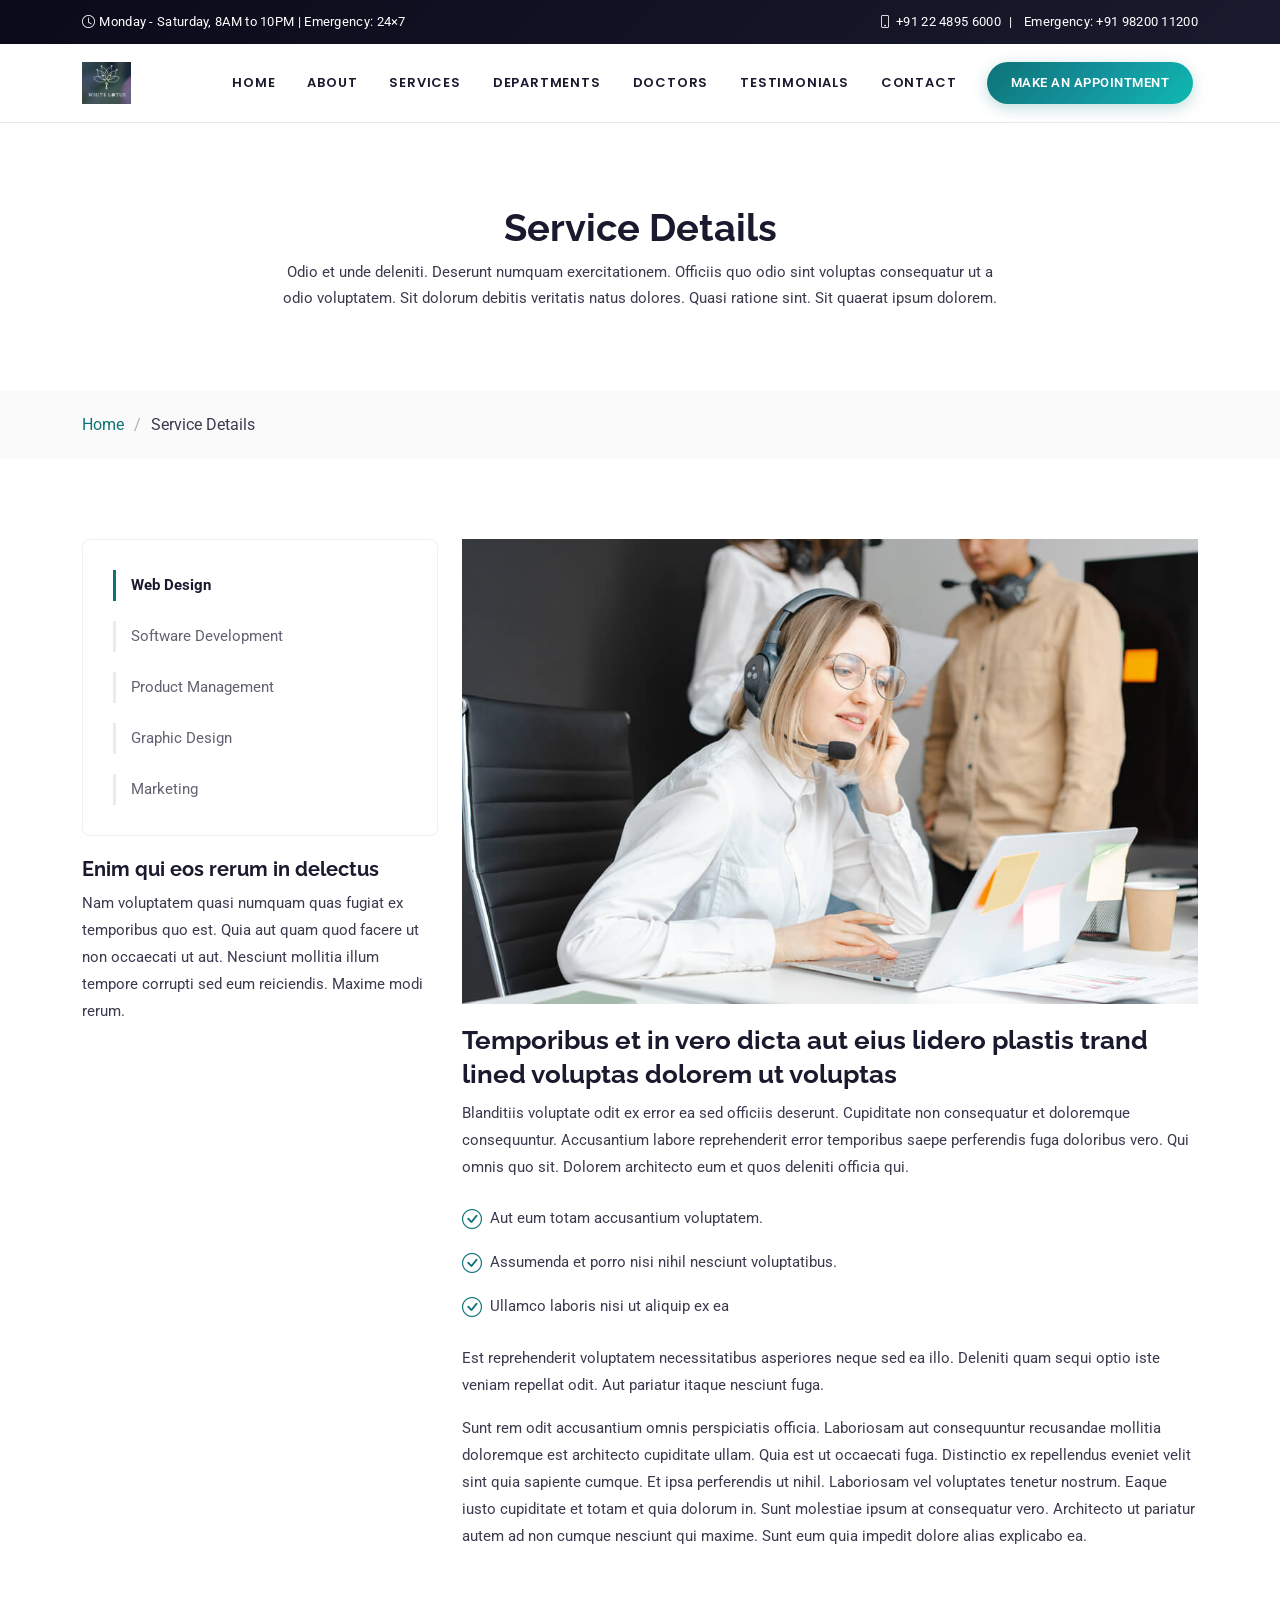
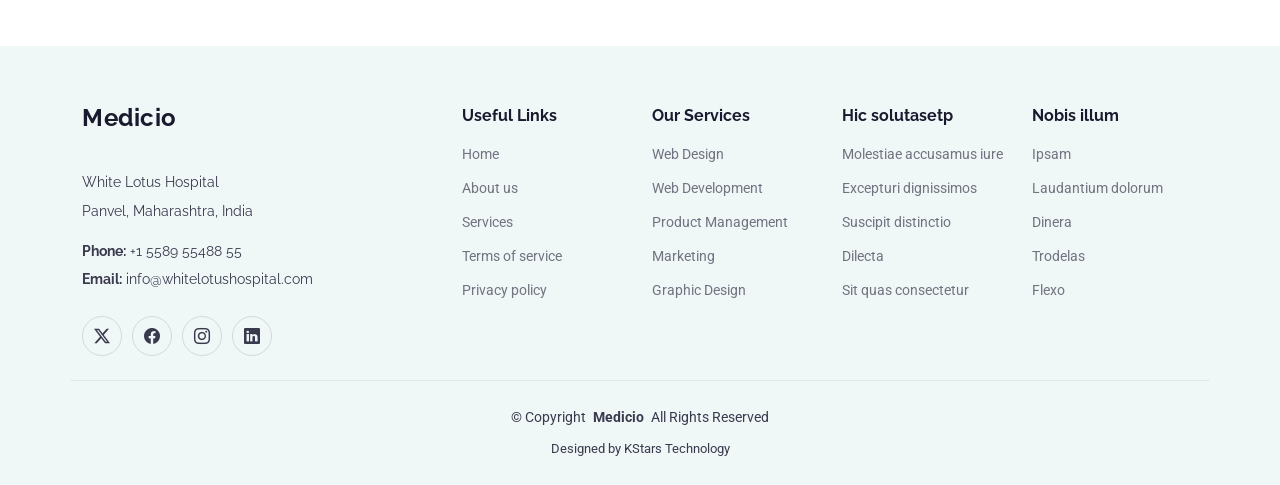
==== commit 863d159c: "refactor: overhaul design system with updated color palette, typography, and refined UI components" ====
--- a/service-details.html
+++ b/service-details.html
@@ -170,7 +170,7 @@
           </a>
           <div class="footer-contact pt-3">
             <p>White Lotus Hospital</p>
-            <p>Mumbai, India</p>
+            <p>Panvel, Maharashtra, India</p>
             <p class="mt-3"><strong>Phone:</strong> <span>+1 5589 55488 55</span></p>
             <p><strong>Email:</strong> <span>info@whitelotushospital.com</span></p>
           </div>
